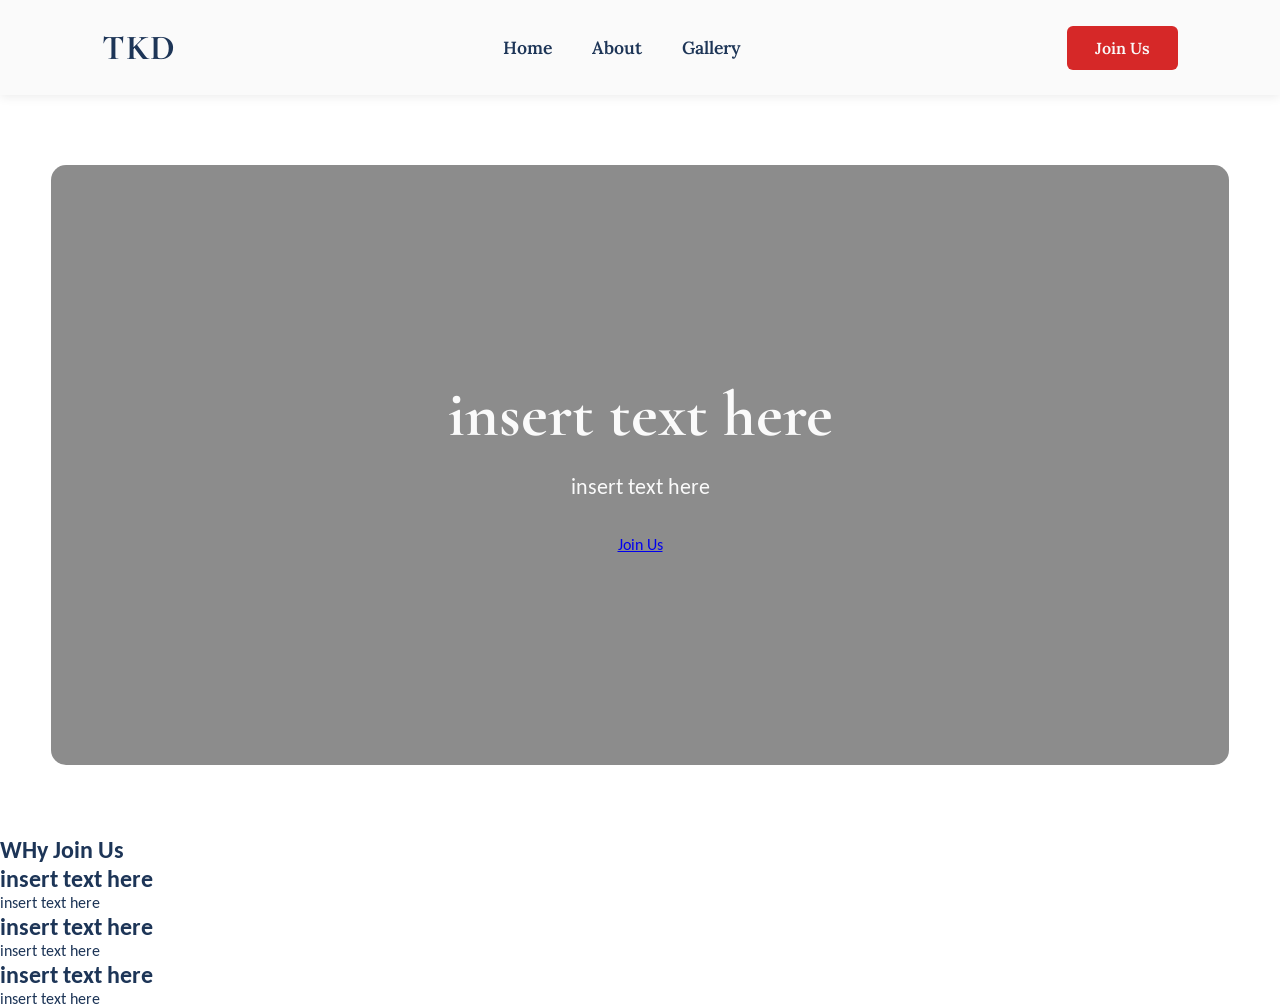
==== index.html @ 6c49b8ce "Add files via upload" ====
<!DOCTYPE html>

<html>

<head>
    <meta name="author" content="Samantha">
    <meta name="description" content="Taekwondo Website: Assessment">

    <link href="style.css" rel="stylesheet" type="text/css">

    <!-- Google Fonts -->
    <link rel="preconnect" href="https://fonts.googleapis.com">
    <link rel="preconnect" href="https://fonts.gstatic.com" crossorigin>
    <link href="https://fonts.googleapis.com/css2?family=Carlito:ital,wght@0,400;0,700;1,400;1,700&family=Cormorant+Garamond:ital,wght@0,300..700;1,300..700&family=Lora:ital,wght@0,400..700;1,400..700&display=swap" rel="stylesheet">
</head>

    <body>

    <!-- Navigation Bar -->
    <header>
        <nav class="navbar">
            <a href="index.html" class="logo">TKD</a>
            <ul class="nav-links">
                <li><a href="index.html">Home</a></li>
                <li><a href="about.html">About</a></li>
                <li><a href="gallery.html">Gallery</a></li>
            </ul>

            <a href="join.html" class="join-button">Join Us</a>

        </nav>
    </header>

    <!-- Parallax Container & Hero Section -->

    <section class="hero">
        <div class="hero-overlay">
            <h1>insert text here</h1>
            <p>
                insert text here
            </p>
            <a href="join.html" class="hero-button">Join Us</a>

        </div>

    </section>

    <!--Why join us Container-->
    
    <section class="why-join-us">
        <h1> WHy Join Us</h1>

        <div class="why-join-us-container">

            <div class="why-join-us-item">
                <h2>insert text here</h2>
                <p>insert text here</p>
            </div>

            <div class="why-join-us-item">
                <h2>insert text here</h2>
                <p>insert text here</p>
            </div>

            <div class="why-join-us-item">
                <h2>insert text here</h2>
                <p>insert text here</p>
            </div>

        </div>
    </section>

        <!--Upcoming Events-->

        

        <!--Contact Form-->

        <!--Footer-->

    </body>


</html>
---- style.css ----
*{
    margin: 0;
    padding: 0;
    box-sizing: border-box;
}

body{
    background: white;
    color: #1D3557;
    font-family: "Carlito", sans-serif;
}

html{
    scroll-behavior: smooth;
}

/* ---------- Navigation ---------- */

.navbar{
    width: 100%;
    height: 95px;
    padding: 0 8%;
    display: flex;
    justify-content: space-between;
    align-items: center;
    background: #FAFAFA;
    position: sticky;
    top: 0;
    z-index: 1000;
    box-shadow: 0 2px 10px rgba(0,0,0,0.08);
}

/* Logo */

.logo{
    font-family: "Cormorant Garamond", serif;
    font-size: 2.2rem;
    font-weight: 700;
    text-decoration: none;
    color: #1D3557;
    letter-spacing: 1px;
}

/* Navigation Links */

.nav-links{
    display: flex;
    align-items: center;
    gap: 40px;
    list-style: none;
}

.nav-links a{
    position: relative;
    text-decoration: none;
    font-family: "Lora", serif;
    font-size: 1.1rem;
    font-weight: 600;
    color: #1D3557;
}

/* Underline Animation */

.nav-links a::after{
    content: "";
    position: absolute;
    left: 0;
    bottom: -6px;
    width: 0%;
    height: 2px;
    background: #D62828;
    transition: width 0.4s ease;
}

.nav-links a:hover::after{
    width: 100%;
}

/* Active Page */

.nav-links a.active{
    color: #D62828;
}

.nav-links a.active::after{
    width: 100%;
}

/* Join Button */

.join-button{
    background: #D62828;
    color: #FAFAFA;
    padding: 12px 28px;
    border-radius: 6px;
    text-decoration: none;
    font-family: "Lora", serif;
    font-weight: 600;
    transition: 0.4s ease;
}

/* Join Button */

.join-button{
    background: #D62828;
    color: #FAFAFA;
    padding: 12px 28px;
    border-radius: 6px;
    text-decoration: none;
    font-family: "Lora", serif;
    font-weight: 600;
    transition: 0.4s ease;
    display: inline-block;
}

.join-button:hover{
    background: #b62020;
    transform: translateY(-4px);
    box-shadow: 0 6px 12px rgba(205, 205, 205, 0.25);
}













/* ---------- Hero Section ---------- */

.hero{
    height: 600px;
    width: 92%;
    margin: 70px auto;
    background-image: url("");
    background-size: cover;
    background-position: center;
    background-attachment: fixed;
    border-radius: 15px;
    display: flex;
    justify-content: center;
    align-items: center;
    position: relative;
    overflow: hidden;
}


.hero::before{
    content: "";
    position: absolute;
    inset: 0;
    background: rgba(0, 0, 0, 0.45);
}


.hero-overlay{
    position: relative;
    text-align: center;
    color: #FAFAFA;
    max-width: 800px;
}


.hero h1{

    font-family: "Cormorant Garamond", serif;
    font-size: 4rem;
    font-weight: 700;
    margin-bottom: 20px;
}


.hero p{
    font-family: "Carlito", sans-serif;
    font-size: 1.4rem;
    margin-bottom: 35px;
}
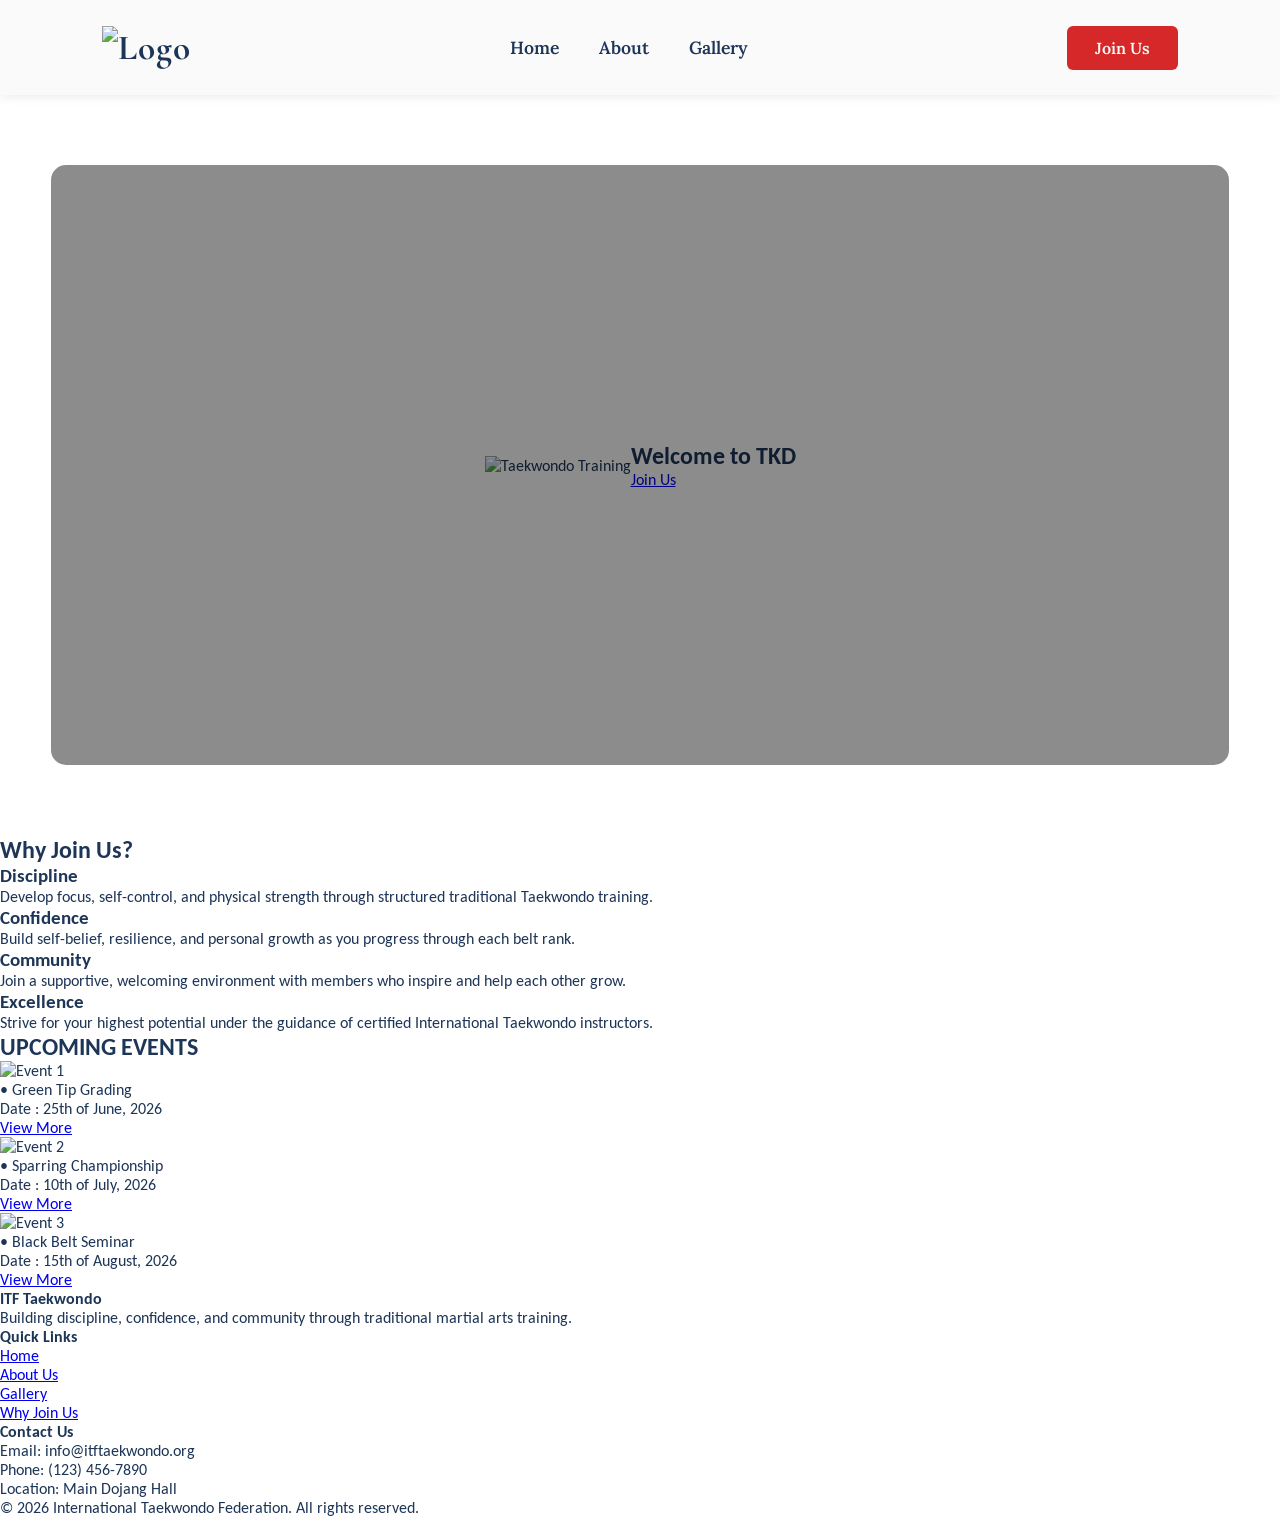
==== commit be12013c: "Add files via upload" ====
--- a/index.html
+++ b/index.html
@@ -16,67 +16,151 @@
 
     <body>
 
-    <!-- Navigation Bar -->
-    <header>
-        <nav class="navbar">
-            <a href="index.html" class="logo">TKD</a>
-            <ul class="nav-links">
-                <li><a href="index.html">Home</a></li>
-                <li><a href="about.html">About</a></li>
-                <li><a href="gallery.html">Gallery</a></li>
-            </ul>
+        <!-- Navigation Bar -->
+        <header>
+            <nav class="navbar">
+                <a href="index.html" class="logo">
+                    <img src="images/Logo.png" alt="Logo">
+                </a>
+                <ul class="nav-links">
+                    <li><a href="index.html">Home</a></li>
+                    <li><a href="about.html">About</a></li>
+                    <li><a href="gallery.html">Gallery</a></li>
+                </ul>
 
-            <a href="join.html" class="join-button">Join Us</a>
+                <a href="join.html" class="join-button">Join Us</a>
 
-        </nav>
-    </header>
+            </nav>
+        </header>
 
-    <!-- Parallax Container & Hero Section -->
+        <!-- Parallax Container & Hero Section -->
+        <section class="hero">
+            <!-- Background Image -->
+            <img src="images/uhh idk.png" alt="Taekwondo Training" class="hero-img">
 
-    <section class="hero">
-        <div class="hero-overlay">
-            <h1>insert text here</h1>
-            <p>
-                insert text here
-            </p>
-            <a href="join.html" class="hero-button">Join Us</a>
+            <!-- Dark Tint Overlay -->
+            <div class="hero-tint"></div>
 
-        </div>
+            <!-- Content Layer (Text / Buttons) -->
+            <div class="hero-content">
+                <h2>Welcome to TKD</h2>
+                <a href="join.html" class="hero-button">Join Us</a>
+            </div>
+        </section>
 
-    </section>
 
-    <!--Why join us Container-->
-    
-    <section class="why-join-us">
-        <h1> WHy Join Us</h1>
+        <!--Why join us Container-->
+        <section class="why-join-us">
+            <h2 class="section-title">Why Join Us?</h2>
+        
+            <div class="card-grid">
+                <div class="card">
+                    <h3>Discipline</h3>
+                    <p>Develop focus, self-control, and physical strength through structured traditional Taekwondo training.</p>
+                </div>
 
-        <div class="why-join-us-container">
+                <div class="card">
+                    <h3>Confidence</h3>
+                    <p>Build self-belief, resilience, and personal growth as you progress through each belt rank.</p>
+                </div>
 
-            <div class="why-join-us-item">
-                <h2>insert text here</h2>
-                <p>insert text here</p>
+                <div class="card">
+                    <h3>Community</h3>
+                    <p>Join a supportive, welcoming environment with members who inspire and help each other grow.</p>
+                </div>
+
+                <div class="card">
+                    <h3>Excellence</h3>
+                    <p>Strive for your highest potential under the guidance of certified International Taekwondo instructors.</p>
+                </div>
+            </div>
+        </section>
+
+        <div class="section-divider"></div>
+        
+        <!--Upcoming Events-->
+        <section class="upcoming-events">
+        <h2 class="section-title">UPCOMING EVENTS</h2>
+
+        <div class="events-container">
+            <!-- Event 1 -->
+            <div class="event-card card-1">
+            <div class="event-image-box">
+                <img src="https://via.placeholder.com/400x250" alt="Event 1">
+            </div>
+            <div class="event-details">
+                <p class="event-title">• Green Tip Grading</p>
+                <p class="event-date">Date : 25th of June, 2026</p>
+                <a href="#" class="view-more-btn">View More</a>
+            </div>
             </div>
 
-            <div class="why-join-us-item">
-                <h2>insert text here</h2>
-                <p>insert text here</p>
+            <!-- Event 2 -->
+            <div class="event-card card-2">
+            <div class="event-image-box">
+                <img src="https://via.placeholder.com/400x250" alt="Event 2">
+            </div>
+            <div class="event-details">
+                <p class="event-title">• Sparring Championship</p>
+                <p class="event-date">Date : 10th of July, 2026</p>
+                <a href="#" class="view-more-btn">View More</a>
+            </div>
             </div>
 
-            <div class="why-join-us-item">
-                <h2>insert text here</h2>
-                <p>insert text here</p>
+            <!-- Event 3 -->
+            <div class="event-card card-3">
+            <div class="event-image-box">
+                <img src="https://via.placeholder.com/400x250" alt="Event 3">
             </div>
+            <div class="event-details">
+                <p class="event-title">• Black Belt Seminar</p>
+                <p class="event-date">Date : 15th of August, 2026</p>
+                <a href="#" class="view-more-btn">View More</a>
+            </div>
+            </div>
+        </div>
+        </section>
 
-        </div>
-    </section>
-
-        <!--Upcoming Events-->
-
-        
+            
 
         <!--Contact Form-->
 
         <!--Footer-->
+        <footer class="site-footer">
+            <div class="footer-container">
+                
+                <!-- Column 1: Info/About -->
+                <div class="footer-col">
+                    <h4 class="footer-heading">ITF Taekwondo</h4>
+                    <p class="footer-text">Building discipline, confidence, and community through traditional martial arts training.</p>
+                </div>
+
+                <!-- Column 2: Quick Links -->
+                <div class="footer-col">
+                    <h4 class="footer-heading">Quick Links</h4>
+                        <ul class="footer-links">
+                            <li><a href="index.html">Home</a></li>
+                            <li><a href="about.html">About Us</a></li>
+                            <li><a href="gallery.html">Gallery</a></li>
+                            <li><a href="join.html">Why Join Us</a></li>
+                        </ul>
+                </div>
+
+                <!-- Column 3: Contact Info -->
+                <div class="footer-col">
+                    <h4 class="footer-heading">Contact Us</h4>
+                        <p class="footer-text">Email: info@itftaekwondo.org</p>
+                        <p class="footer-text">Phone: (123) 456-7890</p>
+                        <p class="footer-text">Location: Main Dojang Hall</p>
+                </div>
+
+            </div>
+
+            <!-- Bottom Copyright -->
+            <div class="footer-bottom">
+                <p>&copy; 2026 International Taekwondo Federation. All rights reserved.</p>
+            </div>
+        </footer>
 
     </body>
 
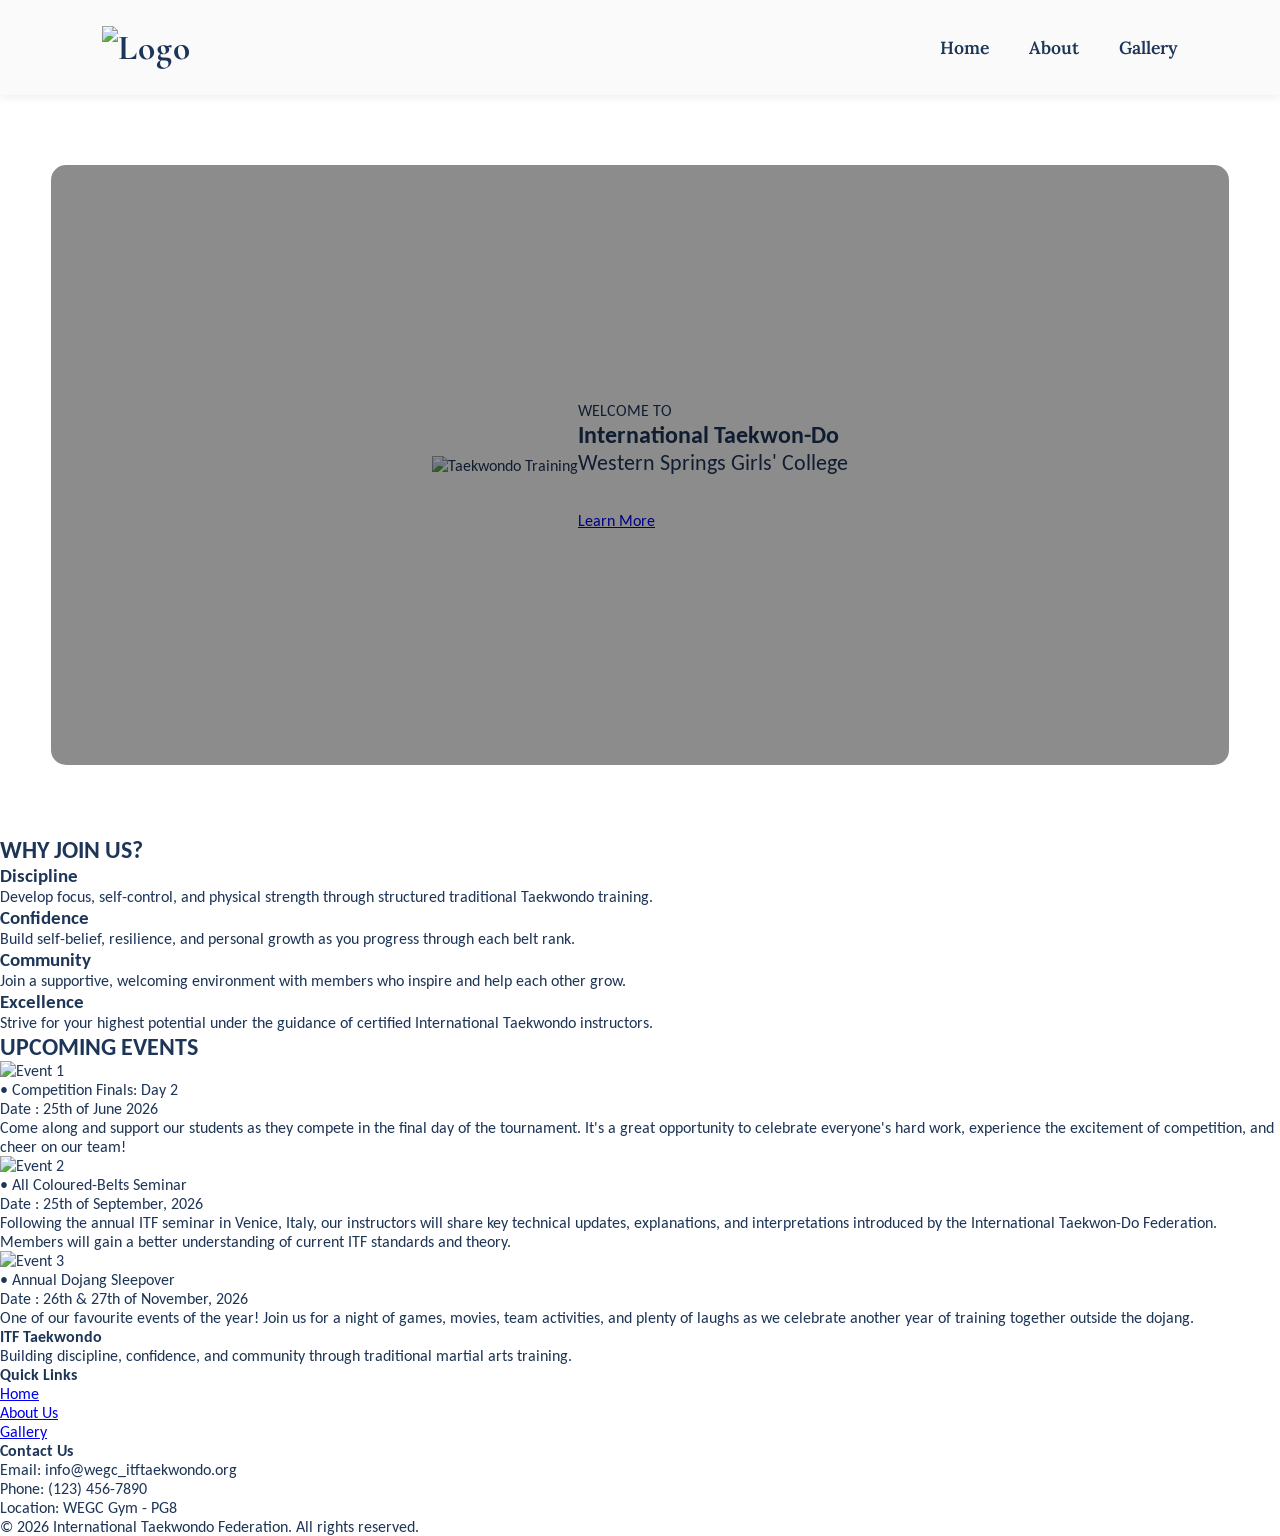
==== commit 0782ddaa: "Add files via upload" ====
--- a/index.html
+++ b/index.html
@@ -27,9 +27,6 @@
                     <li><a href="about.html">About</a></li>
                     <li><a href="gallery.html">Gallery</a></li>
                 </ul>
-
-                <a href="join.html" class="join-button">Join Us</a>
-
             </nav>
         </header>
 
@@ -43,15 +40,17 @@
 
             <!-- Content Layer (Text / Buttons) -->
             <div class="hero-content">
-                <h2>Welcome to TKD</h2>
-                <a href="join.html" class="hero-button">Join Us</a>
+                <span class="hero-subtitle">WELCOME TO</span>
+                <h2>International Taekwon-Do</h2>
+                <p class="hero-school">Western Springs Girls' College</p>
+                <a href="#why-join" class="hero-button">Learn More</a>
             </div>
         </section>
 
 
         <!--Why join us Container-->
-        <section class="why-join-us">
-            <h2 class="section-title">Why Join Us?</h2>
+        <section id="why-join" class="why-join-us">
+            <h2 class="section-title">WHY JOIN US?</h2>
         
             <div class="card-grid">
                 <div class="card">
@@ -80,50 +79,46 @@
         
         <!--Upcoming Events-->
         <section class="upcoming-events">
-        <h2 class="section-title">UPCOMING EVENTS</h2>
+            <h2 class="section-title">UPCOMING EVENTS</h2>
 
-        <div class="events-container">
-            <!-- Event 1 -->
-            <div class="event-card card-1">
-            <div class="event-image-box">
-                <img src="https://via.placeholder.com/400x250" alt="Event 1">
+            <div class="events-container">
+                <!-- Event 1 -->
+                <div class="event-card card-1">
+                    <div class="event-image-box">
+                        <img src="images/YAYAYA.png" alt="Event 1">
+                    </div>
+                    <div class="event-details">
+                        <p class="event-title">• Competition Finals: Day 2</p>
+                        <p class="event-date">Date : 25th of June 2026</p>
+                        <p class="event-description">Come along and support our students as they compete in the final day of the tournament. It's a great opportunity to celebrate everyone's hard work, experience the excitement of competition, and cheer on our team!</p>
+                    </div>
+                </div>
+
+                <!-- Event 2 -->
+                <div class="event-card card-2">
+                    <div class="event-image-box">
+                        <img src="images/seminar.jpg" alt="Event 2">
+                    </div>
+                    <div class="event-details">
+                        <p class="event-title">• All Coloured-Belts Seminar</p>
+                        <p class="event-date">Date : 25th of September, 2026</p>
+                        <p class="event-description">Following the annual ITF seminar in Venice, Italy, our instructors will share key technical updates, explanations, and interpretations introduced by the International Taekwon-Do Federation. Members will gain a better understanding of current ITF standards and theory.</p>
+                    </div>
+                </div>
+
+                <!-- Event 3 -->
+                <div class="event-card card-3">
+                    <div class="event-image-box">
+                        <img src="images/ro & lils.jpeg" alt="Event 3">
+                    </div>
+                    <div class="event-details">
+                        <p class="event-title">• Annual Dojang Sleepover</p>
+                        <p class="event-date">Date : 26th & 27th of November, 2026</p>
+                        <p class="event-description">One of our favourite events of the year! Join us for a night of games, movies, team activities, and plenty of laughs as we celebrate another year of training together outside the dojang.</p>
+                    </div>
+                </div>
             </div>
-            <div class="event-details">
-                <p class="event-title">• Green Tip Grading</p>
-                <p class="event-date">Date : 25th of June, 2026</p>
-                <a href="#" class="view-more-btn">View More</a>
-            </div>
-            </div>
-
-            <!-- Event 2 -->
-            <div class="event-card card-2">
-            <div class="event-image-box">
-                <img src="https://via.placeholder.com/400x250" alt="Event 2">
-            </div>
-            <div class="event-details">
-                <p class="event-title">• Sparring Championship</p>
-                <p class="event-date">Date : 10th of July, 2026</p>
-                <a href="#" class="view-more-btn">View More</a>
-            </div>
-            </div>
-
-            <!-- Event 3 -->
-            <div class="event-card card-3">
-            <div class="event-image-box">
-                <img src="https://via.placeholder.com/400x250" alt="Event 3">
-            </div>
-            <div class="event-details">
-                <p class="event-title">• Black Belt Seminar</p>
-                <p class="event-date">Date : 15th of August, 2026</p>
-                <a href="#" class="view-more-btn">View More</a>
-            </div>
-            </div>
-        </div>
         </section>
-
-            
-
-        <!--Contact Form-->
 
         <!--Footer-->
         <footer class="site-footer">
@@ -142,16 +137,15 @@
                             <li><a href="index.html">Home</a></li>
                             <li><a href="about.html">About Us</a></li>
                             <li><a href="gallery.html">Gallery</a></li>
-                            <li><a href="join.html">Why Join Us</a></li>
                         </ul>
                 </div>
 
                 <!-- Column 3: Contact Info -->
                 <div class="footer-col">
                     <h4 class="footer-heading">Contact Us</h4>
-                        <p class="footer-text">Email: info@itftaekwondo.org</p>
+                        <p class="footer-text">Email: info@wegc_itftaekwondo.org</p>
                         <p class="footer-text">Phone: (123) 456-7890</p>
-                        <p class="footer-text">Location: Main Dojang Hall</p>
+                        <p class="footer-text">Location: WEGC Gym - PG8</p>
                 </div>
 
             </div>
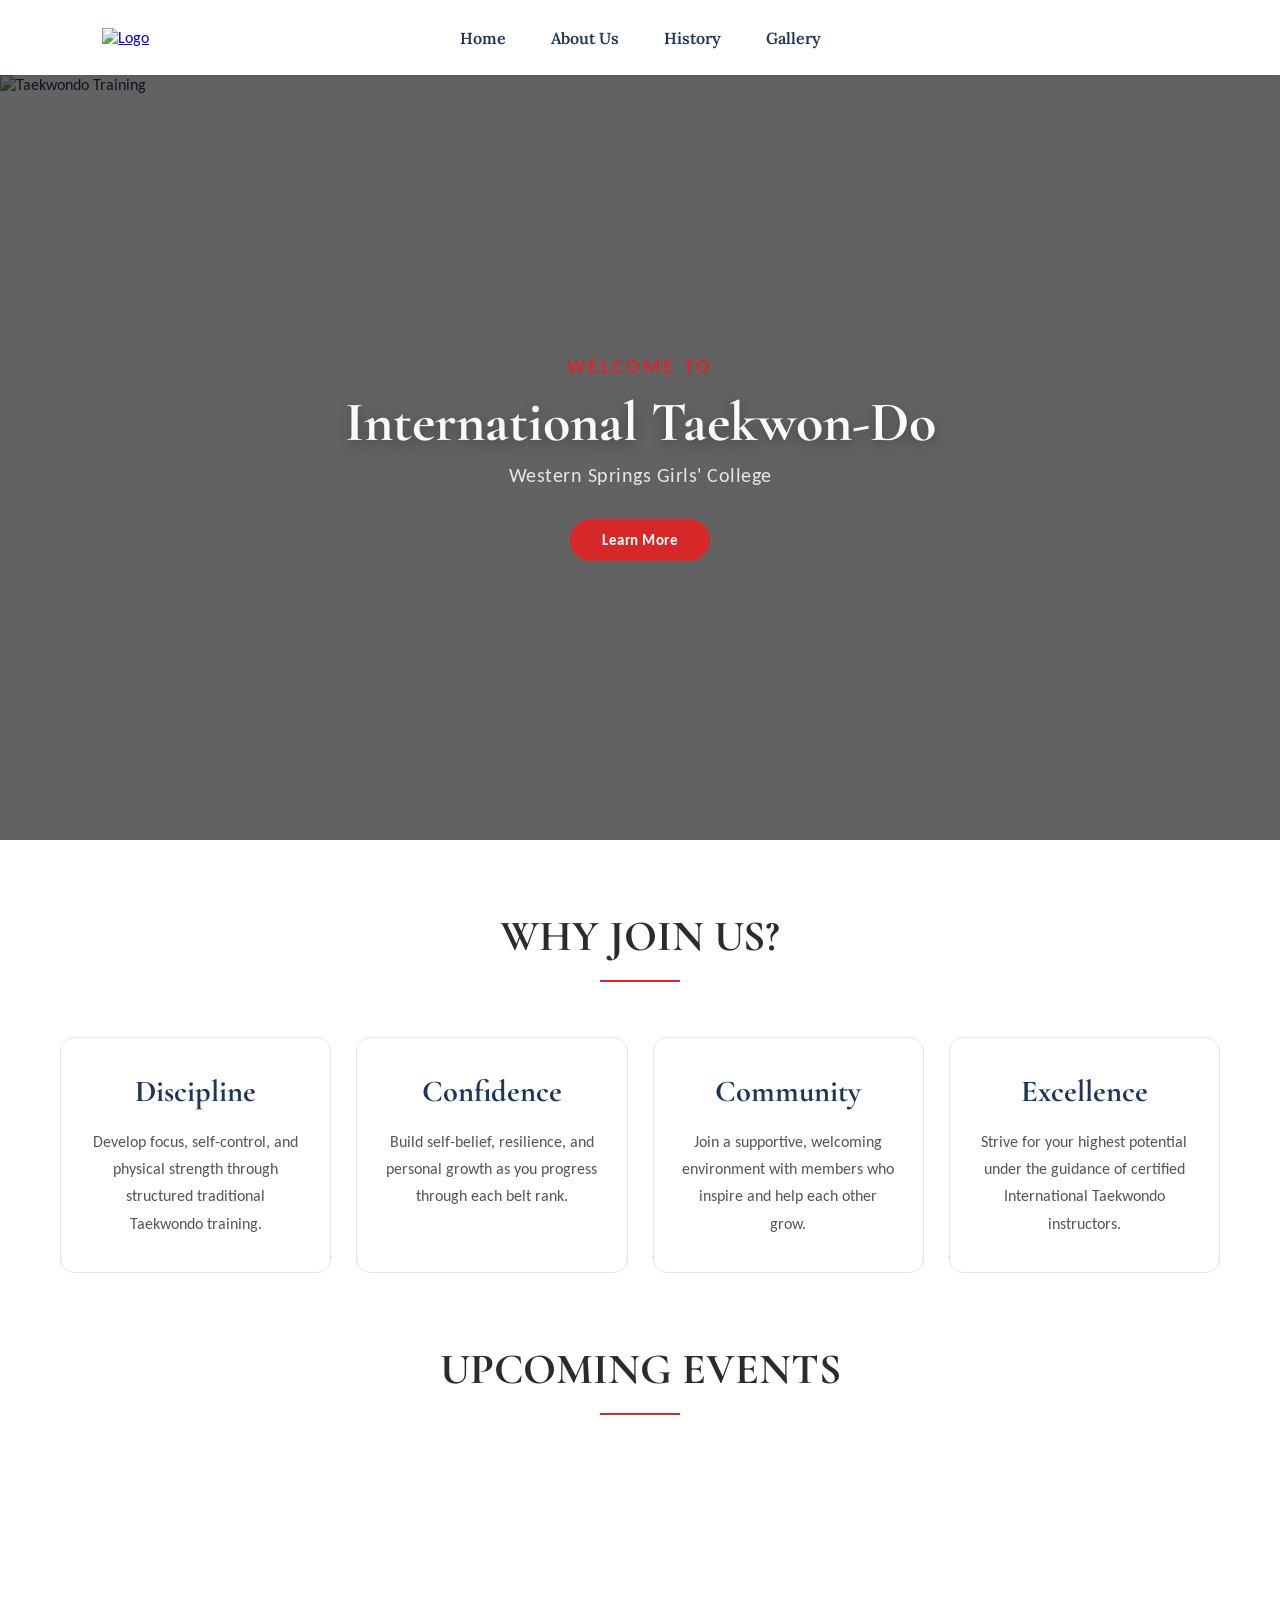
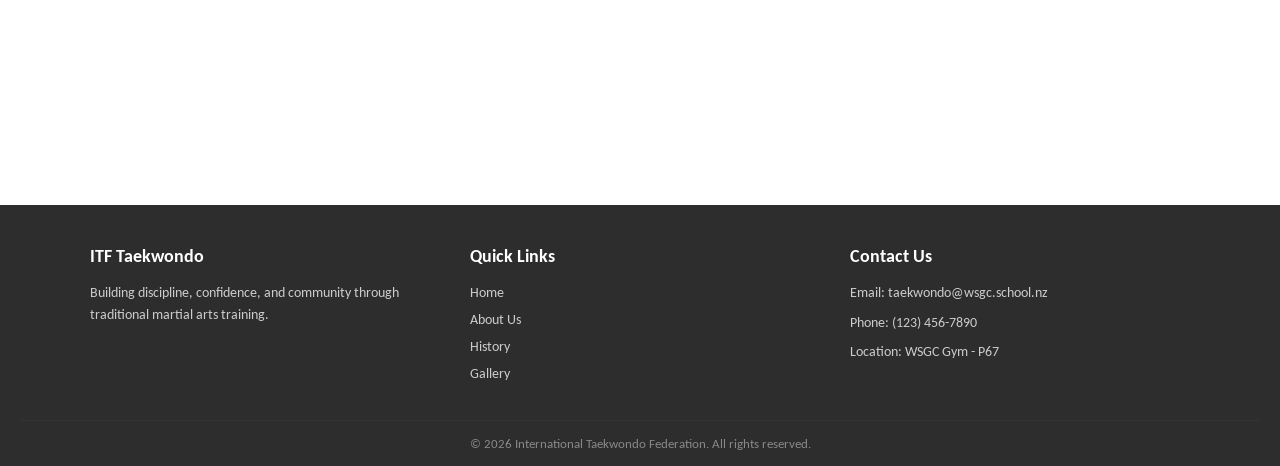
==== commit f07d1fb8: "Add files via upload" ====
--- a/index.html
+++ b/index.html
@@ -2,17 +2,21 @@
 
 <html>
 
-<head>
-    <meta name="author" content="Samantha">
-    <meta name="description" content="Taekwondo Website: Assessment">
+    <head>
+        
+        <title>WSGC ITF Taekwon-Do Club</title>
 
-    <link href="style.css" rel="stylesheet" type="text/css">
+        <meta name="author" content="Samantha">
+        <meta name="description" content="Taekwondo Website: Assessment">
+        <meta name="viewport" content="width=device-width, initial-scale=1.0">
 
-    <!-- Google Fonts -->
-    <link rel="preconnect" href="https://fonts.googleapis.com">
-    <link rel="preconnect" href="https://fonts.gstatic.com" crossorigin>
-    <link href="https://fonts.googleapis.com/css2?family=Carlito:ital,wght@0,400;0,700;1,400;1,700&family=Cormorant+Garamond:ital,wght@0,300..700;1,300..700&family=Lora:ital,wght@0,400..700;1,400..700&display=swap" rel="stylesheet">
-</head>
+        <link href="style.css" rel="stylesheet" type="text/css">
+
+        <!-- Google Fonts -->
+        <link rel="preconnect" href="https://fonts.googleapis.com">
+        <link rel="preconnect" href="https://fonts.gstatic.com" crossorigin>
+        <link href="https://fonts.googleapis.com/css2?family=Carlito:ital,wght@0,400;0,700;1,400;1,700&family=Cormorant+Garamond:ital,wght@0,300..700;1,300..700&family=Lora:ital,wght@0,400..700;1,400..700&display=swap" rel="stylesheet">
+    </head>
 
     <body>
 
@@ -24,7 +28,8 @@
                 </a>
                 <ul class="nav-links">
                     <li><a href="index.html">Home</a></li>
-                    <li><a href="about.html">About</a></li>
+                    <li><a href="about.html">About Us</a></li>
+                    <li><a href="history.html">History</a></li>
                     <li><a href="gallery.html">Gallery</a></li>
                 </ul>
             </nav>
@@ -136,6 +141,7 @@
                         <ul class="footer-links">
                             <li><a href="index.html">Home</a></li>
                             <li><a href="about.html">About Us</a></li>
+                            <li><a href="history.html">History</a></li>
                             <li><a href="gallery.html">Gallery</a></li>
                         </ul>
                 </div>
@@ -143,9 +149,9 @@
                 <!-- Column 3: Contact Info -->
                 <div class="footer-col">
                     <h4 class="footer-heading">Contact Us</h4>
-                        <p class="footer-text">Email: info@wegc_itftaekwondo.org</p>
+                        <p class="footer-text">Email: taekwondo@wsgc.school.nz</p>
                         <p class="footer-text">Phone: (123) 456-7890</p>
-                        <p class="footer-text">Location: WEGC Gym - PG8</p>
+                        <p class="footer-text">Location: WSGC Gym - P67</p>
                 </div>
 
             </div>
--- a/style.css
+++ b/style.css
@@ -18,56 +18,48 @@
 
 .navbar{
     width: 100%;
-    height: 95px;
+    height: 75px;
     padding: 0 8%;
     display: flex;
-    justify-content: space-between;
     align-items: center;
-    background: #FAFAFA;
     position: sticky;
     top: 0;
+    background: #ffffff;
+    box-shadow: 0 2px 10px rgba(0,0,0,0.08);
     z-index: 1000;
-    box-shadow: 0 2px 10px rgba(0,0,0,0.08);
-}
-
-/* Logo */
-
-.logo{
-    font-family: "Cormorant Garamond", serif;
-    font-size: 2.2rem;
-    font-weight: 700;
-    text-decoration: none;
-    color: #1D3557;
-    letter-spacing: 1px;
-}
-
-/* Navigation Links */
+}
+
+.logo img{
+    height: 60px;
+}
 
 .nav-links{
+    position: absolute;
+    left: 50%;
+    transform: translateX(-50%);
     display: flex;
-    align-items: center;
-    gap: 40px;
+    gap: 45px;
     list-style: none;
+    margin: 0;
+    padding: 0;
 }
 
 .nav-links a{
     position: relative;
     text-decoration: none;
     font-family: "Lora", serif;
-    font-size: 1.1rem;
+    font-size: 1rem;
     font-weight: 600;
     color: #1D3557;
 }
-
-/* Underline Animation */
 
 .nav-links a::after{
     content: "";
     position: absolute;
     left: 0;
-    bottom: -6px;
+    bottom: -3px;
     width: 0%;
-    height: 2px;
+    height: 1.20px;
     background: #D62828;
     transition: width 0.4s ease;
 }
@@ -76,107 +68,548 @@
     width: 100%;
 }
 
-/* Active Page */
-
-.nav-links a.active{
-    color: #D62828;
-}
-
-.nav-links a.active::after{
-    width: 100%;
-}
-
-/* Join Button */
-
-.join-button{
-    background: #D62828;
-    color: #FAFAFA;
-    padding: 12px 28px;
-    border-radius: 6px;
-    text-decoration: none;
-    font-family: "Lora", serif;
-    font-weight: 600;
-    transition: 0.4s ease;
-}
-
-/* Join Button */
-
-.join-button{
-    background: #D62828;
-    color: #FAFAFA;
-    padding: 12px 28px;
-    border-radius: 6px;
-    text-decoration: none;
-    font-family: "Lora", serif;
-    font-weight: 600;
-    transition: 0.4s ease;
-    display: inline-block;
-}
-
-.join-button:hover{
-    background: #b62020;
-    transform: translateY(-4px);
-    box-shadow: 0 6px 12px rgba(205, 205, 205, 0.25);
-}
-
-
-
-
-
-
-
-
-
-
-
-
-
 /* ---------- Hero Section ---------- */
 
-.hero{
-    height: 600px;
-    width: 92%;
-    margin: 70px auto;
-    background-image: url("");
-    background-size: cover;
-    background-position: center;
-    background-attachment: fixed;
-    border-radius: 15px;
+.hero {
+    position: relative;
+    width: 100%;
+    height: 85vh;
     display: flex;
     justify-content: center;
     align-items: center;
+    overflow: hidden;
+}
+
+.hero-tint {
+    position: absolute;
+    top: 0;
+    left: 0;
+    width: 100%;
+    height: 100%;
+    background-color: rgba(0, 0, 0, 0.616);
+    z-index: 2;
+}
+
+.hero-img {
+    position: absolute;
+    inset: 0;
+    width: 100%;
+    height: 100%;
+    object-fit: cover;
+    object-position: center;
+}
+
+.hero-content {
+    position: relative;
+    z-index: 3;
+    text-align: center;
+    color: #FAFAFA;
+    max-width: 800px;
+    padding: 0 20px;
+}
+
+.hero-subtitle {
+    display: block;
+    font-size: 1.25rem;
+    font-weight: 700;
+    letter-spacing: 3px;
+    color: #D62828;
+    margin-bottom: 12px;
+    text-transform: uppercase;
+}
+
+.hero-content h2 {
+    font-family: "Cormorant Garamond", serif;
+    font-size: 3.5rem;
+    font-weight: 700;
+    line-height: 1.15;
+    margin-bottom: 8px;
+    text-shadow: 0 4px 12px rgba(0, 0, 0, 0.3);
+}
+
+.hero-school {
+    font-size: 1.25rem;
+    font-weight: 400;
+    color: #E2E8F0;
+    margin-bottom: 32px;
+    letter-spacing: 0.5px;
+}
+
+.hero-button {
+    font-size: 0.95rem;
+    display: inline-block;
+    padding: 12px 32px;
+    background-color: #D62828;
+    color: #ffffff;
+    font-weight: 700;
+    text-decoration: none;
+    letter-spacing: 0.5px;
+    border-radius: 30px;
+    transition: all 0.3s ease;
+}
+
+.hero-button:hover {
+    background-color: #C62828;
+    transform: translateY(-3px);
+}
+/* ---------- Why Join Us ---------- */
+
+.why-join-us{
+    max-width: 1200px;
+    margin: 70px auto;
+    padding: 0 20px;
+}
+
+.section-title{
+    font-family: "Cormorant Garamond", serif;
+    font-size: 2.7rem;
+    font-weight: 700;
+    text-align: center;
+    color: #2B2B2B;
+    margin-bottom: 15px;
+}
+
+.section-title::after{
+    content: "";
+    display: block;
+    width: 80px;
+    height: 2px;
+    background: #D62828;
+    margin: 18px auto 30px;
+}
+
+.card-grid{
+    margin-top: 55px;
+    display: grid;
+    grid-template-columns: repeat(4,1fr);
+    gap: 25px;
+}
+
+.card{
+    background: #ffffff;
+    border: 1px solid #E5E5E5;
+    border-radius: 14px;
+    padding: 35px 28px;
+    text-align: center;
+}
+
+.card h3{
+    font-family: "Cormorant Garamond", serif;
+    font-size: 1.9rem;
+    font-weight: 700;
+    color: #1D3557;
+    margin-bottom: 18px;
+}
+
+.card p{
+    font-size: 1rem;
+    line-height: 1.7;
+    color: #555555;
+}
+
+/* ---------- Upcoming Events ---------*/
+
+.upcoming-events {
+    max-width: 900px;
+    margin: 40px auto;
+    padding: 0 20px;
+    text-align: center;
+}
+
+.events-container {
+    position: relative;
+    height: 320px;
+}
+
+.event-card {
+    position: absolute;
+    top: 0;
+    left: 0;
+    width: 100%;
+    display: flex;
+    align-items: center;
+    gap: 30px;
+    border: 1px solid #e0e0e0;
+    border-radius: 8px;
+    padding: 20px;
+    background-color: #ffffff;
+    box-shadow: 0 2px 6px rgba(0, 0, 0, 0.05);
+    animation: fadeSlider 15s infinite ease-in-out;
+    opacity: 0;
+}
+
+.card-1 { animation-delay: 0s; }
+.card-2 { animation-delay: 5s; }
+.card-3 { animation-delay: 10s; }
+
+/* Keyframes for fading in, holding, and fading out */
+@keyframes fadeSlider {
+    0% { opacity: 0; }
+    8% { opacity: 1; }
+    28% { opacity: 1; }
+    36% { opacity: 0; }
+    100% { opacity: 0; }
+}
+
+.event-image-box {
+    flex: 1;
+    max-width: 380px;
+    height: 200px;
+    background-color: #f0f0f0;
+    border-radius: 6px;
+    overflow: hidden;
+}
+
+.event-image-box img {
+    width: 100%;
+    height: 100%;
+    object-fit: cover;
+}
+
+.event-details {
+    flex: 1;
+    text-align: left;
+}
+
+.event-title {
+    font-size: 1.2rem;
+    font-weight: bold;
+    color: #1a1a1a;
+    margin: 0 0 10px 0;
+}
+
+.event-date {
+    font-size: 0.95rem;
+    color: #555555;
+    margin: 0 0 20px 0;
+}
+
+.event-description{
+    font-size:0.95rem;
+    line-height:1.6;
+    color:#555;
+    margin-top:10px;
+}
+
+/* ---------- About Us Section---------- */
+
+.typewriter {
+    font-family: "Cormorant Garamond", serif;
+    color: #ffffff;
+    font-size: 2.2rem;
+    overflow: hidden; 
+    border-right: 3px solid #ffffff;
+    white-space: nowrap; 
+    letter-spacing: 2px;
+    display: inline-block;
+    padding-right: 4px;
+    width: 15.5ch;
+    animation: 
+    typing 2.5s steps(15, end) forwards,
+    blink-caret 0.75s step-end infinite;
+}
+
+@keyframes typing {
+  from { width: 0; }
+  to { width: 15ch; }
+}
+
+@keyframes blink-caret {
+  from, to { border-color: transparent; }
+  50% { border-color: #ffffff; }
+}
+
+.parallax-banner {
+    background-image: url('images/group\ photo.png'); 
+    height: 350px;
+    background-attachment: fixed;
+    background-position: center;
+    background-repeat: no-repeat;
+    background-size: cover;
+    
+    position: relative;
+    margin: 60px 0;
+}
+
+.parallax-overlay {
+    background: rgba(0, 0, 0, 0.4); 
+    height: 100%;
+    display: flex;
+    align-items: center;
+    justify-content: center;
+    text-align: center;
+}
+
+.parallax-overlay h2 {
+    color: #ffffff;
+    font-family: "Cormorant Garamond", serif;
+    font-size: 2.5rem;
+    font-weight: 600;
+    letter-spacing: 1px;
+    text-shadow: 0 2px 4px rgba(0,0,0,0.5);
+    margin: 0;
+}
+
+.about-wsgc {
+    max-width: 1000px;
+    margin: 50px auto;
+    padding: 0 20px;
+}
+
+.wsgc-box {
+    background: white;
+    border: 1px solid #E8E8E8;
+    border-radius: 15px;
+    padding: 45px;
+}
+
+.wsgc-box h2 {
+    font-family: "Cormorant Garamond", serif;
+    font-size: 2.2rem;
+    font-weight: 700;
+    text-align: center;
+    margin-bottom: 25px;
+    color: #2B2B2B;
+}
+
+.wsgc-box p {
+    font-size: 1.05rem;
+    line-height: 1.6;
+    color: #444444;
+    margin-bottom: 20px;
+}
+
+.wsgc-box p:last-child {
+    margin-bottom: 0;
+}
+
+/* ---------- Gallery Container ---------- */
+
+.gallery-container .section-title{
+    margin-top:70px;
+}
+
+.gallery-container p{
+    font-size: 1.1rem;
+    font-weight: 500;
+    text-align: center;
+    margin-bottom: 40px;
+}
+
+.gallery-container{
+    max-width: 900px;
+    margin: 0 auto;
+    text-align: center;
+}
+
+.gallery-grid {
+    display: grid;
+    grid-template-columns: repeat(auto-fit, minmax(270px, 1fr));
+    gap: 20px;
+    margin-bottom: 50px;
+}
+
+.gallery-item {
     position: relative;
     overflow: hidden;
-}
-
-
-.hero::before{
-    content: "";
-    position: absolute;
-    inset: 0;
-    background: rgba(0, 0, 0, 0.45);
-}
-
-
-.hero-overlay{
-    position: relative;
-    text-align: center;
-    color: #FAFAFA;
-    max-width: 800px;
-}
-
-
-.hero h1{
-
-    font-family: "Cormorant Garamond", serif;
-    font-size: 4rem;
-    font-weight: 700;
-    margin-bottom: 20px;
-}
-
-
-.hero p{
-    font-family: "Carlito", sans-serif;
-    font-size: 1.4rem;
-    margin-bottom: 35px;
+    border-radius: 16px;
+    box-shadow: 0 4px 20px rgba(0, 0, 0, 0.07);
+    transition: transform 0.3s ease, box-shadow 0.3s ease;
+}
+
+.gallery-item:hover {
+    transform: translateY(-5px);
+    box-shadow: 0 10px 25px rgba(0, 0, 0, 0.01);
+}
+
+.gallery-item img {
+    width: 100%;
+    height: 100%;
+    display: block;
+    object-fit: cover;
+}
+
+/* ---------- History Page ---------- */
+
+.history-page{
+    max-width:1000px;
+    margin:70px auto 0;
+    padding:0 20px;
+}
+
+.history-intro{
+    font-size:1.1rem;
+    font-weight:500;
+    text-align:center;
+    color:#444444;
+    line-height:1.6;
+    margin:0 auto 50px;
+    max-width:850px;
+}
+
+
+.history-section{
+    background:white;
+    border:1px solid #E8E8E8;
+    border-radius:15px;
+    padding:40px;
+    margin-bottom:35px;
+}
+
+.history-section h2{
+    font-family:"Cormorant Garamond", serif;
+    font-size:2.2rem;
+    font-weight:700;
+    text-align:center;
+    color:#2B2B2B;
+    margin-bottom:25px;
+}
+
+.history-section p{
+    font-size:1.05rem;
+    line-height:1.6;
+    color:#444444;
+    margin-bottom:20px;
+}
+
+.history-grid{
+    display:grid;
+    grid-template-columns:repeat(2,1fr);
+    gap:35px;
+}
+
+/* ---------- Footer ---------- */
+
+.site-footer {
+    background-color: #2d2d2d;
+    color: #ffffff;
+    padding: 40px 20px 0;
+}
+
+.footer-container {
+    max-width: 1100px;
+    margin: 0 auto;
+    display: grid;
+    grid-template-columns: repeat(3, 1fr);
+    gap: 40px;
+    padding-bottom: 30px;
+}
+
+.footer-heading {
+    font-size: 1.1rem;
+    font-weight: bold;
+    margin-bottom: 15px;
+    color: #ffffff;
+}
+
+.footer-text {
+    font-size: 0.85rem;
+    color: #cccccc;
+    line-height: 1.6;
+    margin: 0 0 8px 0;
+}
+
+/* Quick Links List */
+.footer-links {
+    list-style: none;
+    padding: 0;
+    margin: 0;
+}
+
+.footer-links li {
+    margin-bottom: 8px;
+}
+
+.footer-links a {
+    color: #cccccc;
+    text-decoration: none;
+    font-size: 0.85rem;
+    transition: color 0.2s ease;
+}
+
+.footer-links a:hover {
+    color: #D62828;
+}
+
+/* Bottom Bar */
+.footer-bottom {
+    border-top: 1px solid #333333;
+    text-align: center;
+    padding: 15px 0;
+    font-size: 0.8rem;
+    color: #888888;
+}
+
+.footer-bottom p {
+    margin: 0;
+}
+
+/* ---------- Responsive Design ---------- */
+
+@media (max-width: 768px){
+
+    .navbar{
+        flex-direction: column;
+        height:auto;
+        padding:15px;
+    }
+
+    .nav-links{
+        position:static;
+        transform:none;
+        margin-top:15px;
+        gap:20px;
+        flex-wrap:wrap;
+        justify-content:center;
+    }
+
+    .hero-content h2{
+        font-size:2.4rem;
+    }
+
+    .hero-school{
+        font-size:1rem;
+    }
+
+    .card-grid{
+        grid-template-columns:1fr;
+    }
+
+    .event-card{
+        position:absolute;
+        flex-direction:column;
+        text-align:center;
+        gap:20px;
+        padding:20px;
+        height:auto;
+    }
+
+    .events-container{
+        height:500px;
+        min-height:500px;
+    }
+
+    .event-image-box{
+        width:100%;
+        max-width:350px;
+        height:180px;
+        margin:auto;
+    }
+
+    .event-details{
+        text-align:center;
+    }
+
+    .footer-container{
+        grid-template-columns:1fr;
+        text-align:center;
+    }
+
+    .gallery-grid{
+        grid-template-columns:1fr;
+    }
+
+    .history-grid{
+        grid-template-columns:1fr;
+    }
 }
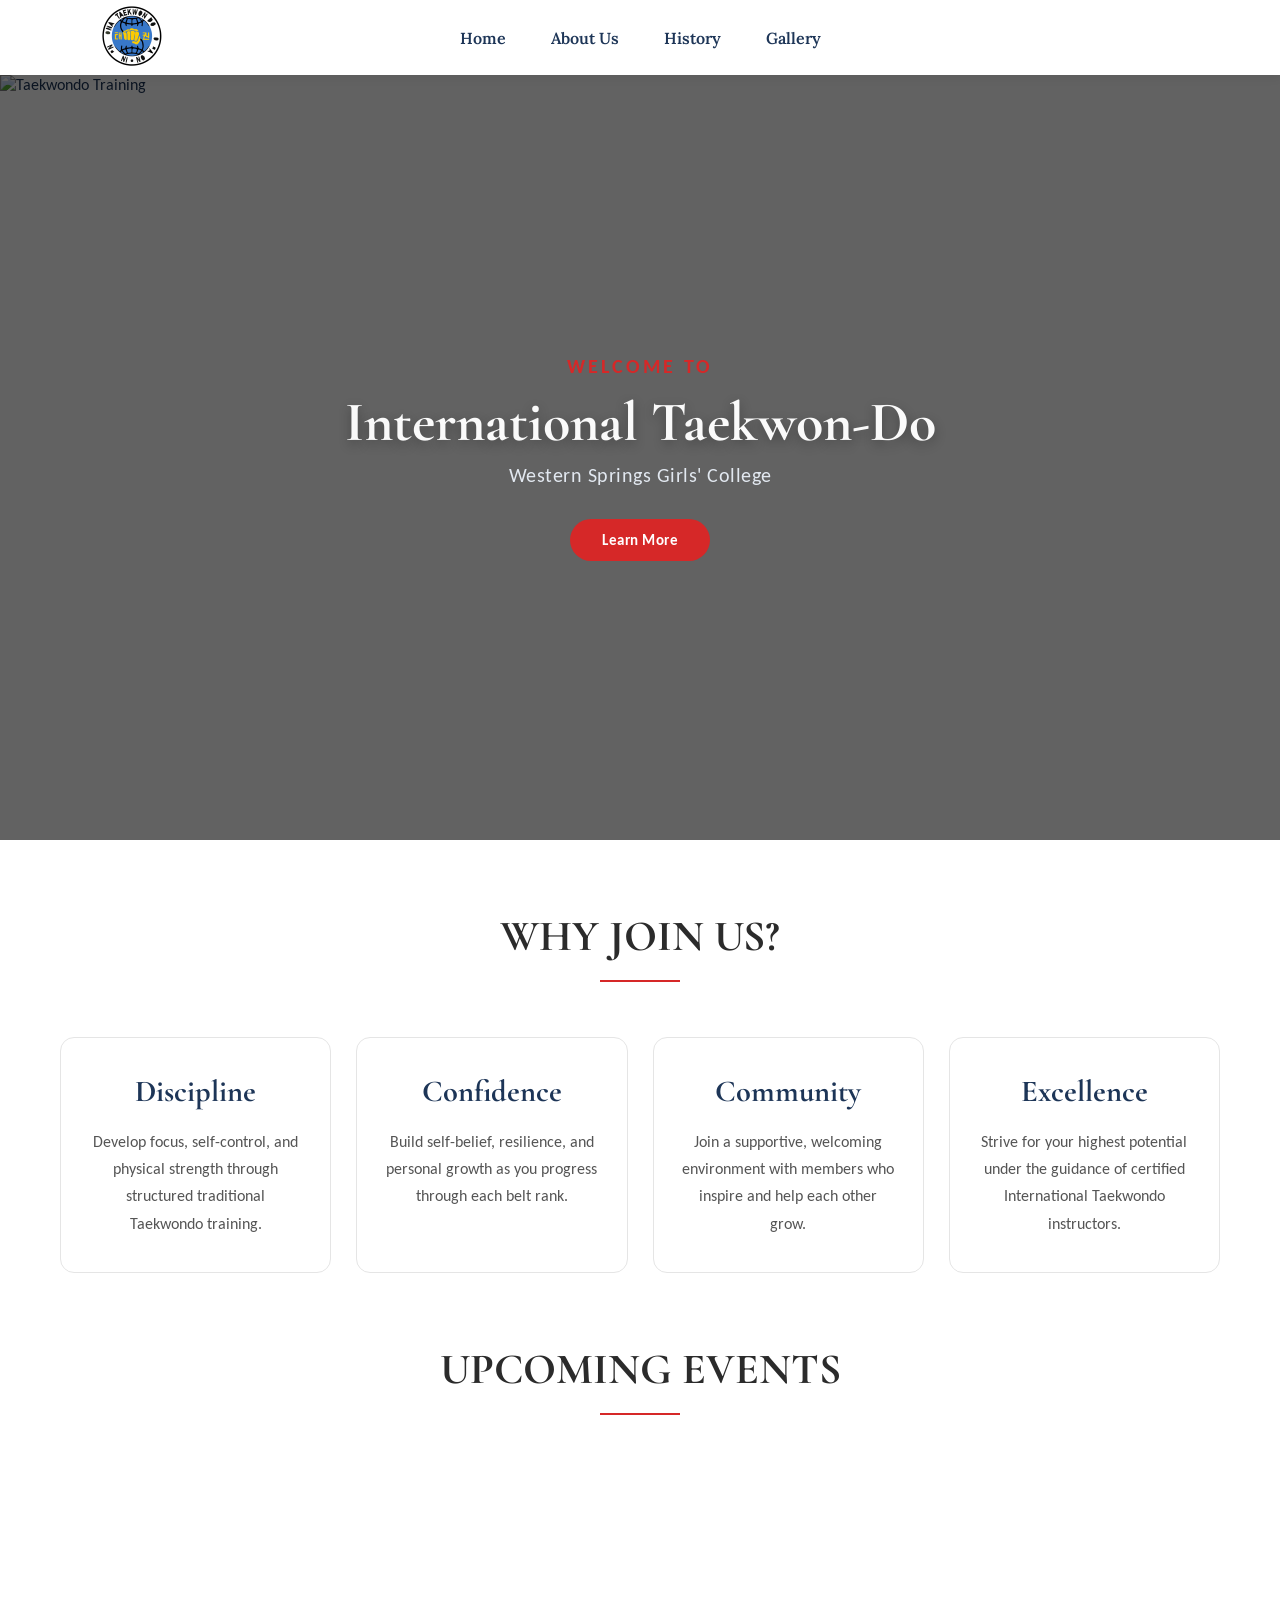
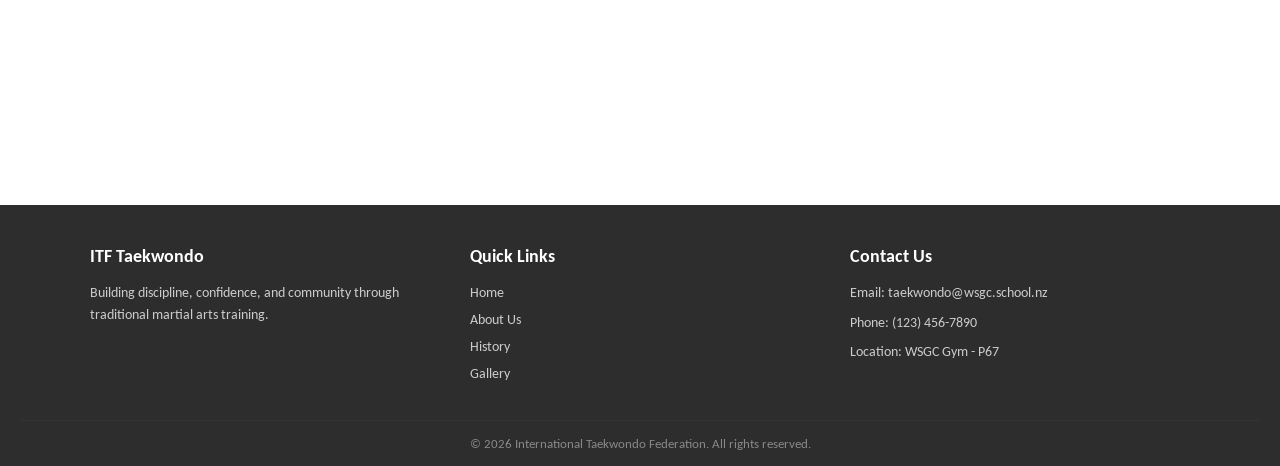
==== commit 2b4629fd: "Add files via upload" ====
--- a/index.html
+++ b/index.html
@@ -1,6 +1,6 @@
 <!DOCTYPE html>
 
-<html>
+<html lang="en">
 
     <head>
         
@@ -38,7 +38,7 @@
         <!-- Parallax Container & Hero Section -->
         <section class="hero">
             <!-- Background Image -->
-            <img src="images/uhh idk.png" alt="Taekwondo Training" class="hero-img">
+            <img src="images/uhhidk.png" alt="Taekwondo Training" class="hero-img">
 
             <!-- Dark Tint Overlay -->
             <div class="hero-tint"></div>
@@ -114,7 +114,7 @@
                 <!-- Event 3 -->
                 <div class="event-card card-3">
                     <div class="event-image-box">
-                        <img src="images/ro & lils.jpeg" alt="Event 3">
+                        <img src="images/ro&lils.jpeg" alt="Event 3">
                     </div>
                     <div class="event-details">
                         <p class="event-title">• Annual Dojang Sleepover</p>
